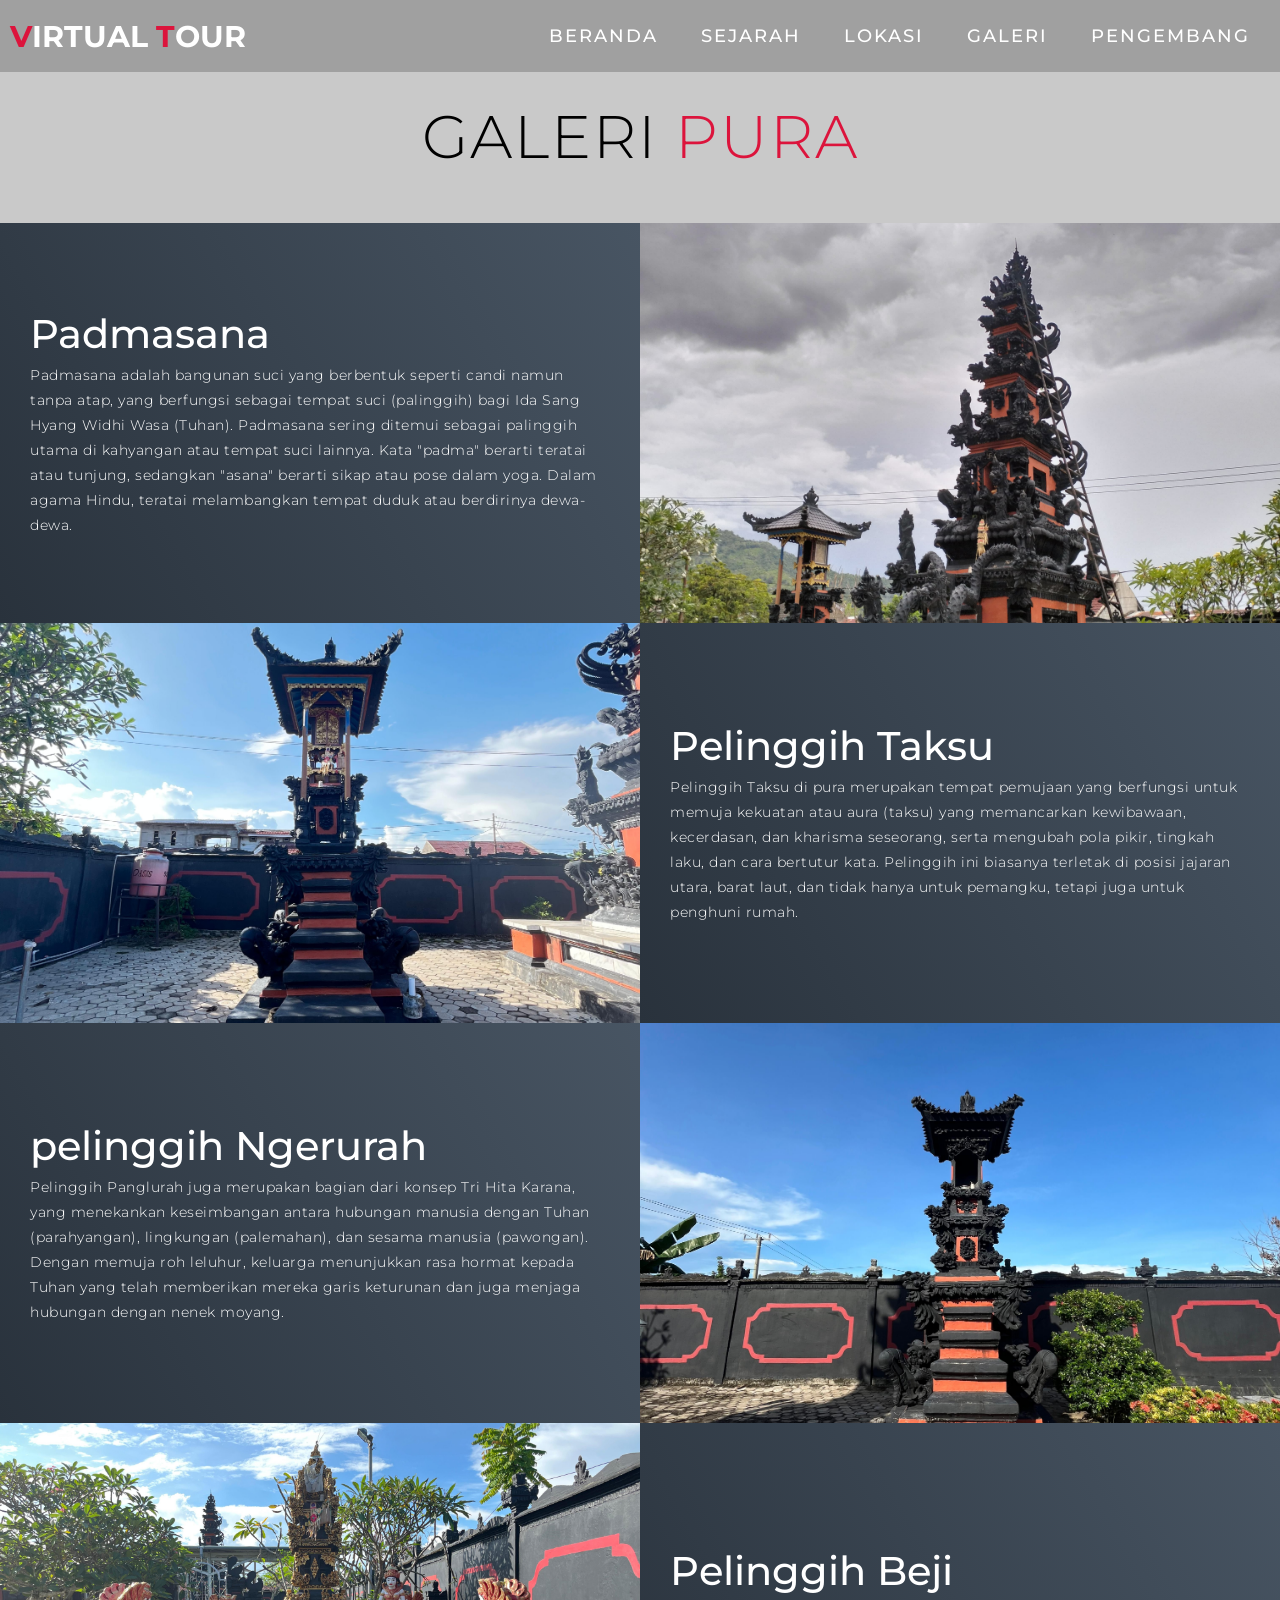
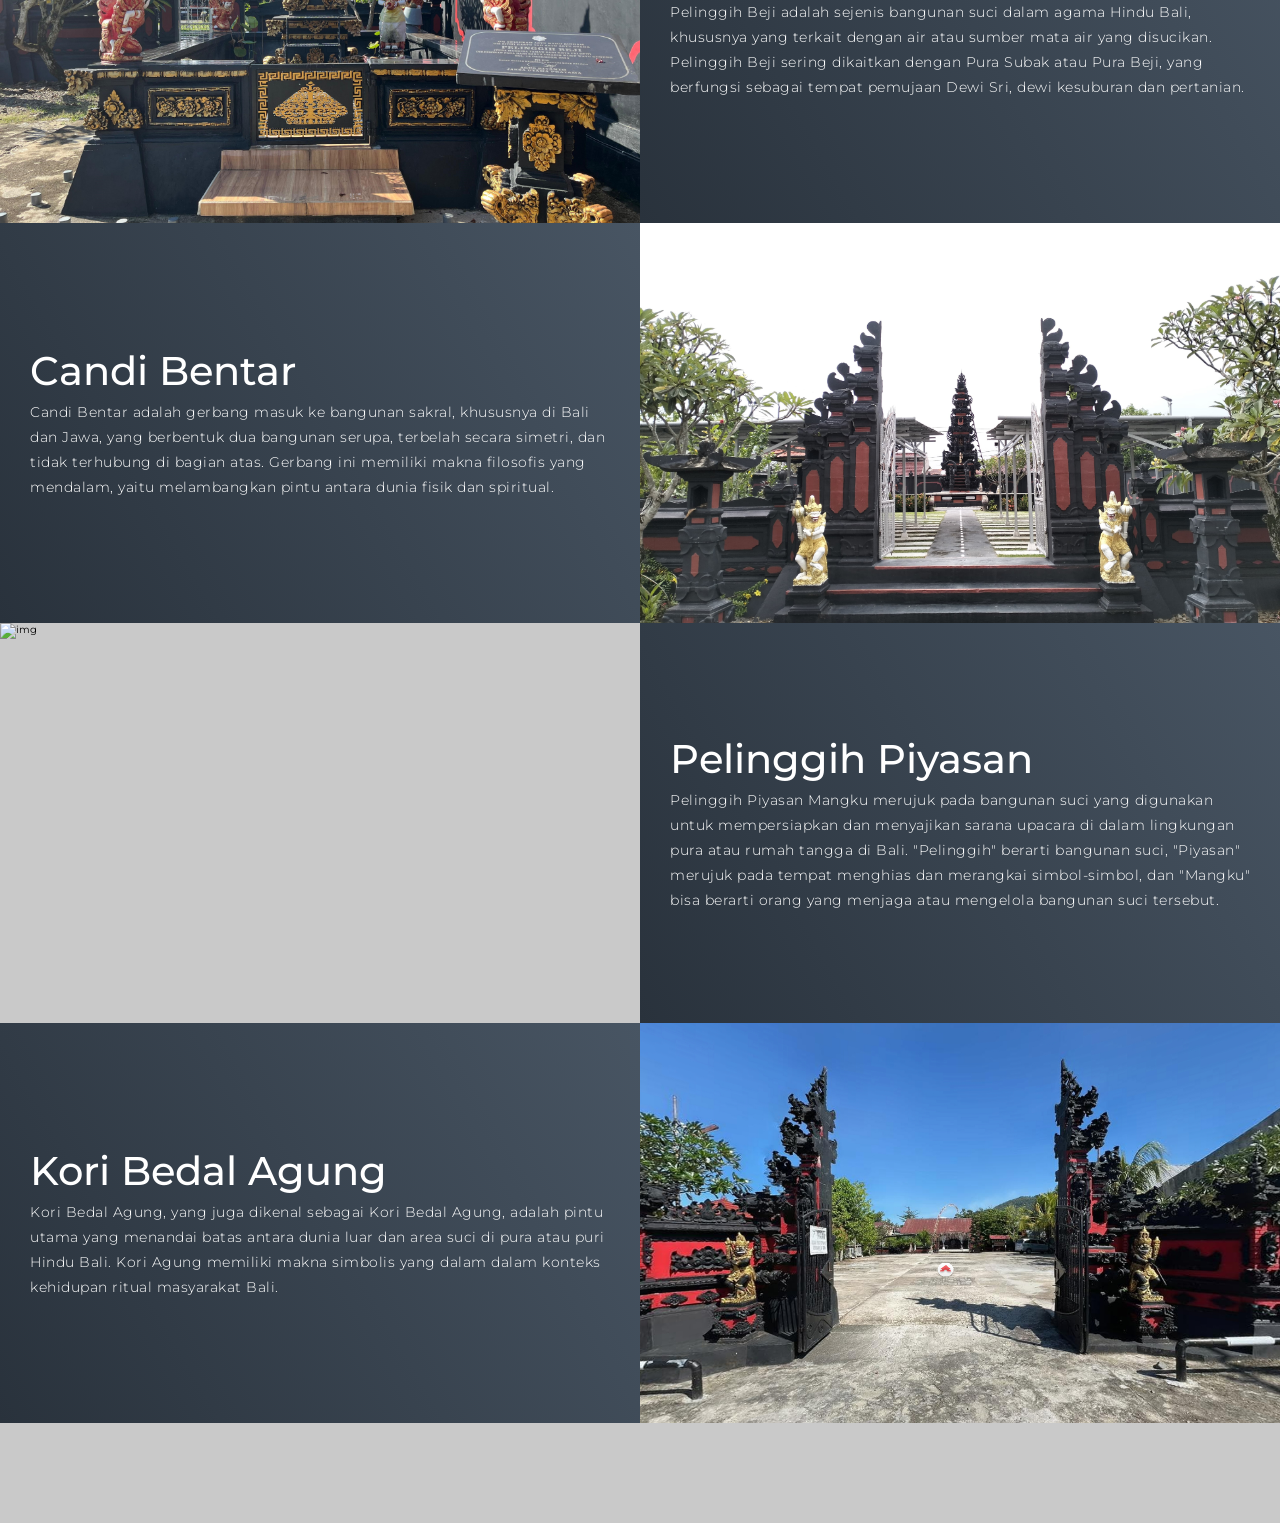
==== galeri.html @ bbd4614f "Add files via upload" ====
<!DOCTYPE html>
<html lang="en">

<head>
  <meta charset="UTF-8">
  <meta name="viewport" content="width=device-width, initial-scale=1.0">
  <link rel="stylesheet" href="style.css">
  <title>Virtual Tour Pura Mandira Taman Sari Palopo</title>
</head>

<body>
  <!-- Header -->
  <section id="header">
    <div class="header container">
      <div class="nav-bar">
        <div class="brand">
          <a href="#hero">
            <h1><span>V</span>irtual <span>T</span>our</h1>
          </a>
        </div>
        <div class="nav-list">
          <div class="hamburger">
            <div class="bar"></div>
          </div>
          <ul>
            <li><a href="index.html" data-after="Beranda">Beranda</a></li>
            <li><a href="sejarah.html" data-after="Sejarah">Sejarah</a></li>
            <li><a href="lokasi.html" data-after="Lokasi">Lokasi</a></li>
            <li><a href="galeri.html" data-after="Galeri">Galeri</a></li>
            <li><a href="pengembang.html" data-after="pengembang">pengembang</a></li>
          </ul>
        </div>
      </div>
    </div>
  </section>
  <!-- End Header -->


   <section id="projects">
    <div class="projects container">
      <div class="projects-header">
        <h1 class="section-title">Galeri <span>Pura</span></h1>
      </div>
      <div class="all-projects">
        <div class="project-item">
          <div class="project-info">
            <h1>Padmasana</h1>
             <p>Padmasana adalah bangunan suci yang berbentuk seperti candi namun tanpa atap, yang berfungsi sebagai tempat suci (palinggih) bagi Ida Sang Hyang Widhi Wasa (Tuhan). Padmasana sering ditemui sebagai palinggih utama di kahyangan atau tempat suci lainnya. Kata "padma" berarti teratai atau tunjung, sedangkan "asana" berarti sikap atau pose dalam yoga. Dalam agama Hindu, teratai melambangkan tempat duduk atau berdirinya dewa-dewa.</p>
          </div>
          <div class="project-img">
            <img src="./img/PADMA.jpeg" alt="img">
          </div>
        </div>
        <div class="project-item">
          <div class="project-info">
            <h1>Pelinggih Taksu</h1>
            <p>Pelinggih Taksu di pura merupakan tempat pemujaan yang berfungsi untuk memuja kekuatan atau aura (taksu) yang memancarkan kewibawaan, kecerdasan, dan kharisma seseorang, serta mengubah pola pikir, tingkah laku, dan cara bertutur kata. Pelinggih ini biasanya terletak di posisi jajaran utara, barat laut, dan tidak hanya untuk pemangku, tetapi juga untuk penghuni rumah. </p>
          </div>
          <div class="project-img">
            <img src="./img/taksuu.jpeg" alt="img">
          </div>
        </div>
        <div class="project-item">
          <div class="project-info">
            <h1>pelinggih Ngerurah</h1>
            <p>Pelinggih Panglurah juga merupakan bagian dari konsep Tri Hita Karana, yang menekankan keseimbangan antara hubungan manusia dengan Tuhan (parahyangan), lingkungan (palemahan), dan sesama manusia (pawongan). Dengan memuja roh leluhur, keluarga menunjukkan rasa hormat kepada Tuhan yang telah memberikan mereka garis keturunan dan juga menjaga hubungan dengan nenek moyang. </p>
          </div>
          <div class="project-img">
            <img src="./img/ngerurah.jpeg" alt="img">
          </div>
        </div>
        <div class="project-item">
          <div class="project-info">
            <h1>Pelinggih Beji</h1>
            <p>Pelinggih Beji adalah sejenis bangunan suci dalam agama Hindu Bali, khususnya yang terkait dengan air atau sumber mata air yang disucikan. Pelinggih Beji sering dikaitkan dengan Pura Subak atau Pura Beji, yang berfungsi sebagai tempat pemujaan Dewi Sri, dewi kesuburan dan pertanian.</p>
          </div>
          <div class="project-img">
            <img src="./img/beji.jpeg" alt="img">
          </div>
        </div>
        <div class="project-item">
          <div class="project-info">
            <h1>Candi Bentar</h1>
            <p>Candi Bentar adalah gerbang masuk ke bangunan sakral, khususnya di Bali dan Jawa, yang berbentuk dua bangunan serupa, terbelah secara simetri, dan tidak terhubung di bagian atas. Gerbang ini memiliki makna filosofis yang mendalam, yaitu melambangkan pintu antara dunia fisik dan spiritual.</p>
          </div>
          <div class="project-img">
            <img src="./img/bg.jpeg" alt="img">
          </div>
        </div>
         <div class="project-item">
          <div class="project-info">
            <h1>Pelinggih Piyasan</h1>
            <p>Pelinggih Piyasan Mangku merujuk pada bangunan suci yang digunakan untuk mempersiapkan dan menyajikan sarana upacara di dalam lingkungan pura atau rumah tangga di Bali. "Pelinggih" berarti bangunan suci, "Piyasan" merujuk pada tempat menghias dan merangkai simbol-simbol, dan "Mangku" bisa berarti orang yang menjaga atau mengelola bangunan suci tersebut.</p>
          </div>
          <div class="project-img">
            <img src="./img/piyasan.jpeg" alt="img">
          </div>
        </div>
                <div class="project-item">
          <div class="project-info">
            <h1>Kori Bedal Agung</h1>
             <p>Kori Bedal Agung, yang juga dikenal sebagai Kori Bedal Agung, adalah pintu utama yang menandai batas antara dunia luar dan area suci di pura atau puri Hindu Bali. Kori Agung memiliki makna simbolis yang dalam dalam konteks kehidupan ritual masyarakat Bali. </p>
          </div>
          <div class="project-img">
            <img src="./img/kori bedal agung.png" alt="img">
          </div>
        </div>

      </div>
    </div>
  </section>
  <script src="./app.js"></script>
</body>

</html>
---- style.css ----
@import 'https://fonts.googleapis.com/css?family=Montserrat:300, 400, 700&display=swap';
* {
	padding: 0;
	margin: 0;
	box-sizing: border-box;
}
html {
	font-size: 10px;
	font-family: 'Montserrat', sans-serif;
	scroll-behavior: smooth;
}
a {
	text-decoration: none;
}
.container {
	min-height: 100vh;
	width: 100%;
	display: flex;
	align-items: center;
	justify-content: center;
}
img {
	height: 100%;
	width: 100%;
	object-fit: cover;
}
p {
	color: black;
	font-size: 1.4rem;
	margin-top: 5px;
	line-height: 2.5rem;
	font-weight: 300;
	letter-spacing: 0.05rem;
}
.section-title {
	font-size: 4rem;
	font-weight: 300;
	color: black;
	margin-bottom: 10px;
	text-transform: uppercase;
	letter-spacing: 0.2rem;
	text-align: center;
}
.section-title span {
	color: crimson;
}
#fullscreen-container {
    width: 100vw;
    height: 100vh;
}
.cta {
	display: inline-block;
	padding: 10px 30px;
	color: white;
	background-color: transparent;
	border: 2px solid crimson;
	font-size: 2rem;
	text-transform: uppercase;
	letter-spacing: 0.1rem;
	margin-top: 30px;
	transition: 0.3s ease;
	transition-property: background-color, color;
}
.cta:hover {
	color: white;
	background-color: crimson;
}
.brand h1 {
	font-size: 3rem;
	text-transform: uppercase;
	color: white;
}
.brand h1 span {
	color: crimson;
}

/* Header section */
#header {
	position: fixed;
	z-index: 1000;
	left: 0;
	top: 0;
	width: 100vw;
	height: auto;
}
#header .header {
	min-height: 8vh;
	background-color: rgba(31, 30, 30, 0.24);
	transition: 0.3s ease background-color;
}
#header .nav-bar {
	display: flex;
	align-items: center;
	justify-content: space-between;
	width: 100%;
	height: 100%;
	max-width: 1300px;
	padding: 0 10px;
}
#header .nav-list ul {
	list-style: none;
	position: absolute;
	background-color: rgb(31, 30, 30);
	width: 100vw;
	height: 100vh;
	left: 100%;
	top: 0;
	display: flex;
	flex-direction: column;
	justify-content: center;
	align-items: center;
	z-index: 1;
	overflow-x: hidden;
	transition: 0.5s ease left;
}
#header .nav-list ul.active {
	left: 0%;
}
#header .nav-list ul a {
	font-size: 2.5rem;
	font-weight: 500;
	letter-spacing: 0.2rem;
	text-decoration: none;
	color: white;
	text-transform: uppercase;
	padding: 20px;
	display: block;
}
#header .nav-list ul a::after {
	content: attr(data-after);
	position: absolute;
	top: 50%;
	left: 50%;
	transform: translate(-50%, -50%) scale(0);
	color: rgba(240, 248, 255, 0.021);
	font-size: 13rem;
	letter-spacing: 50px;
	z-index: -1;
	transition: 0.3s ease letter-spacing;
}
#header .nav-list ul li:hover a::after {
	transform: translate(-50%, -50%) scale(1);
	letter-spacing: initial;
}
#header .nav-list ul li:hover a {
	color: crimson;
}
#header .hamburger {
	height: 60px;
	width: 60px;
	display: inline-block;
	border: 3px solid white;
	border-radius: 50%;
	position: relative;
	display: flex;
	align-items: center;
	justify-content: center;
	z-index: 100;
	cursor: pointer;
	transform: scale(0.8);
	margin-right: 20px;
}
#header .hamburger:after {
	position: absolute;
	content: '';
	height: 100%;
	width: 100%;
	border-radius: 50%;
	border: 3px solid white;
	animation: hamburger_puls 1s ease infinite;
}
#header .hamburger .bar {
	height: 2px;
	width: 30px;
	position: relative;
	background-color: white;
	z-index: -1;
}
#header .hamburger .bar::after,
#header .hamburger .bar::before {
	content: '';
	position: absolute;
	height: 100%;
	width: 100%;
	left: 0;
	background-color: white;
	transition: 0.3s ease;
	transition-property: top, bottom;
}
#header .hamburger .bar::after {
	top: 8px;
}
#header .hamburger .bar::before {
	bottom: 8px;
}
#header .hamburger.active .bar::before {
	bottom: 0;
}
#header .hamburger.active .bar::after {
	top: 0;
}
/* End Header section */

/* Hero Section */
#hero {
	background-image: url(./img/bg.jpeg);
	background-size: cover;
	background-position: top center;
	position: relative;
	z-index: 1;
}
#hero::after {
	content: '';
	position: absolute;
	left: 0;
	top: 0;
	height: 100%;
	width: 100%;
	background-color: black;
	opacity: 0.7;
	z-index: -1;
}
#hero .hero {
	max-width: 1200px;
	margin: 0 auto;
	padding: 0 50px;
	justify-content: flex-start;
}
#hero h1 {
	display: block;
	width: fit-content;
	font-size: 4rem;
	position: relative;
	color: transparent;
	animation: text_reveal 0.5s ease forwards;
	animation-delay: 1s;
}
#hero h1:nth-child(1) {
	animation-delay: 1s;
}
#hero h1:nth-child(2) {
	animation-delay: 2s;
}
#hero h1:nth-child(3) {
	animation: text_reveal_name 0.5s ease forwards;
	animation-delay: 3s;
}
#hero h1 span {
	position: absolute;
	top: 0;
	left: 0;
	height: 100%;
	width: 0;
	background-color: crimson;
	animation: text_reveal_box 1s ease;
	animation-delay: 0.5s;
}
#hero h1:nth-child(1) span {
	animation-delay: 0.5s;
}
#hero h1:nth-child(2) span {
	animation-delay: 1.5s;
}
#hero h1:nth-child(3) span {
	animation-delay: 2.5s;
}

/* End Hero Section */

/* Services Section */
#services .services {
	flex-direction: column;
	text-align: center;
	max-width: 1500px;
	margin: 0 auto;
	padding: 100px 0;
}
#services .service-top {
	max-width: 500px;
	margin: 0 auto;
 text-align: center;
	justify-content: center;

}
#services .service-bottom {
	display: flex;
	align-items: center;
	justify-content: center;
	flex-wrap: wrap;
	margin-top: 50px;
}
#services .service-item {
	flex-basis: 80%;
	display: flex;
	align-items: flex-start;
	justify-content: center;
	flex-direction: column;
	padding: 30px;
	border-radius: 10px;
	background-image: url(./img/PADMA.jpeg);
	background-size: cover;
	margin: 10px 5%;
	position: relative;
	z-index: 1;
	overflow: hidden;
}
#services .service-item::after {
	content: '';
	position: absolute;
	left: 0;
	top: 0;
	height: 100%;
	width: 100%;
	background-image: linear-gradient(60deg, #29323c 0%, #485563 100%);
	opacity: 0.9;
	z-index: -1;
}
#services .service-bottom .icon {
	height: 80px;
	width: 80px;
	margin-bottom: 20px;
}
#services .service-item h2 {
	font-size: 2rem;
	color: white;
	margin-bottom: 10px;
	text-transform: uppercase;
}
#services .service-item p {
	color: white;
	text-align: left;
}
/* End Services Section */

/* Projects section */
#projects .projects {
	flex-direction: column;
	max-width: 100%;
	margin: 0 auto;
	padding: 100px 0;
	background-color: rgba(31, 30, 30, 0.24);
}
#projects .projects-header h1 {
	margin-bottom: 50px;
}
#projects .all-projects {
	display: flex;
	align-items: center;
	justify-content: center;
	flex-direction: column;
	color: black;
}
#projects .project-item {
	display: flex;
	align-items: center;
	justify-content: center;
	flex-direction: column;
	width: 80%;
	margin: 20px auto;
	overflow: hidden;
	border-radius: 10px;
	color: black;
}
#projects .project-info {
	padding: 30px;
	flex-basis: 50%;
	height: 100%;
	display: flex;
	align-items: flex-start;
	justify-content: center;
	flex-direction: column;
	background-image: linear-gradient(60deg, #29323c 0%, #485563 100%);
	color: white;
}
#projects .project-info h1 {
	font-size: 4rem;
	font-weight: 500;
}
#projects .project-info h2 {
	font-size: 1.8rem;
	font-weight: 500;
	margin-top: 10px;
}
#projects .project-info p {
	color: white;
}
#projects .project-img {
	flex-basis: 50%;
	height: 300px;
	overflow: hidden;
	position: relative;
}
#projects .project-img:after {
	content: '';
	position: absolute;
	left: 0;
	top: 0;
	height: 100%;
	width: 100%;
	background-image: red(60deg, #29323c 0%, #485563 100%);
	opacity: 0.7;
}
#projects .project-img img {
	transition: 0.3s ease transform;
}
#projects .project-item:hover .project-img img {
	transform: scale(1.1);
}
/* End Projects section */

/* About Section */
#about .about {
	flex-direction: column-reverse;
	text-align: center;
	max-width: 1200px;
	margin: 0 auto;
	padding: 100px 20px;
}
#about .col-left {
	width: 250px;
	height: 360px;

}
#about .col-right {
	width: 100%;
}
#about .col-right h2 {
	font-size: 1.8rem;
	font-weight: 500;
	letter-spacing: 0.2rem;
	margin-bottom: 10px;
}
#about .col-right p {
	margin-bottom: 20px;
}
#about .col-right .cta {
	color: black;
	margin-bottom: 50px;
	padding: 10px 20px;
	font-size: 2rem;
}
#about .col-left .about-img {
	height: 100%;
	width: 100%;
	position: relative;
	border: 10px solid white;
}
#about .col-left .about-img::after {
	content: '';
	position: absolute;
	left: -33px;
	top: 19px;
	height: 98%;
	width: 98%;
	border: 7px solid crimson;
	z-index: -1;
}
/* End About Section */

/* contact Section */
#contact .contact {
	flex-direction: column;
	max-width: 1200px;
	margin: 0 auto;
	width: 90%;
}
#contact .contact-items {
	/* max-width: 400px; */
	width: 100%;
}
#contact .contact-item {
	width: 80%;
	padding: 20px;
	text-align: center;
	border-radius: 10px;
	padding: 30px;
	margin: 30px;
	display: flex;
	justify-content: center;
	align-items: center;
	flex-direction: column;
	box-shadow: 0px 0px 18px 0 #0000002c;
	transition: 0.3s ease box-shadow;
}
#contact .contact-item:hover {
	box-shadow: 0px 0px 5px 0 #0000002c;
}
#contact .icon {
	width: 70px;
	margin: 0 auto;
	margin-bottom: 10px;
}
#contact .contact-info h1 {
	font-size: 2.5rem;
	font-weight: 500;
	margin-bottom: 5px;
}
#contact .contact-info h2 {
	font-size: 1.3rem;
	line-height: 2rem;
	font-weight: 500;
}
/*End contact Section */

/* Footer */
#footer {
	background-image: linear-gradient(60deg, #29323c 0%, #485563 100%);
}
#footer .footer {
	min-height: 200px;
	flex-direction: column;
	padding-top: 50px;
	padding-bottom: 0px;
}
#footer h2 {
	color: white;
	font-weight: 500;
	font-size: 1.8rem;
	letter-spacing: 0.1rem;
	margin-top: 10px;
	margin-bottom: 10px;
}
#footer .social-icon {
	display: flex;
	margin-bottom: 30px;
}
#footer .social-item {
	height: 50px;
	width: 50px;
	margin: 0 5px;
}
#footer .social-item img {
	filter: grayscale(1);
	transition: 0.3s ease filter;
}
#footer .social-item:hover img {
	filter: grayscale(0);
}
#footer p {
	color: white;
	font-size: 1.3rem;
}
/* End Footer */

/* Keyframes */
@keyframes hamburger_puls {
	0% {
		opacity: 1;
		transform: scale(1);
	}
	100% {
		opacity: 0;
		transform: scale(1.4);
	}
}
@keyframes text_reveal_box {
	50% {
		width: 100%;
		left: 0;
	}
	100% {
		width: 0;
		left: 100%;
	}
}
@keyframes text_reveal {
	100% {
		color: white;
	}
}
@keyframes text_reveal_name {
	100% {
		color: crimson;
		font-weight: 500;
	}
}
/* End Keyframes */

/* Media Query For Tablet */
@media only screen and (min-width: 768px) {
	.cta {
		font-size: 2.5rem;
		padding: 20px 60px;
	}
	h1.section-title {
		font-size: 6rem;
	}

	/* Hero */
	#hero h1 {
		font-size: 7rem;
	}
	/* End Hero */

	/* Services Section */
	#services .service-bottom .service-item {
		flex-basis: 45%;
		margin: 2.5%;
	}
	/* End Services Section */

	/* Project */
	#projects .project-item {
		flex-direction: row;
	}
	#projects .project-item:nth-child(even) {
		flex-direction: row-reverse;
	}
	#projects .project-item {
		height: 400px;
		margin: 0;
		width: 100%;
		border-radius: 0;
	}
	#projects .all-projects .project-info {
		height: 100%;
	}
	#projects .all-projects .project-img {
		height: 100%;
	}
	/* End Project */

	/* About */
	#about .about {
		flex-direction: row;
	}
	#about .col-left {
		width: 600px;
		height: 400px;
		padding-left: 60px;
		}
	#about .about .col-left .about-img::after {
		left: -45px;
		top: 34px;
		height: 98%;
		width: 98%;
		border: 10px solid crimson;

	}
	#about .col-right {
		text-align: left;
		padding: 30px;
	}
	#about .col-right h1 {
		text-align: left;
	}
	/* End About */

	/* contact  */
	#contact .contact {
		flex-direction: column;
		padding: 100px 0;
		align-items: center;
		justify-content: center;
		min-width: 20vh;
	}
	#contact .contact-items {
		width: 100%;
		display: flex;
		flex-direction: row;
		justify-content: space-evenly;
		margin: 0;
	}
	#contact .contact-item {
		width: 30%;
		margin: 0;
		flex-direction: row;
	}
	#contact .contact-item .icon {
		height: 100px;
		width: 100px;
	}
	#contact .contact-item .icon img {
		object-fit: contain;
	}
	#contact .contact-item .contact-info {
		width: 100%;
		text-align: left;
		padding-left: 20px;
	}
	/* End contact  */
}
/* End Media Query For Tablet */

/* Media Query For Desktop */
@media only screen and (min-width: 1200px) {
	/* header */
	#header .hamburger {
		display: none;
	}
	#header .nav-list ul {
		position: initial;
		display: block;
		height: auto;
		width: fit-content;
		background-color: transparent;
	}
	#header .nav-list ul li {
		display: inline-block;
	}
	#header .nav-list ul li a {
		font-size: 1.8rem;
	}
	#header .nav-list ul a:after {
		display: none;
	}
	/* End header */

	#services .service-bottom .service-item {
		flex-basis: 22%;
		margin: 1.5%;
	}
}
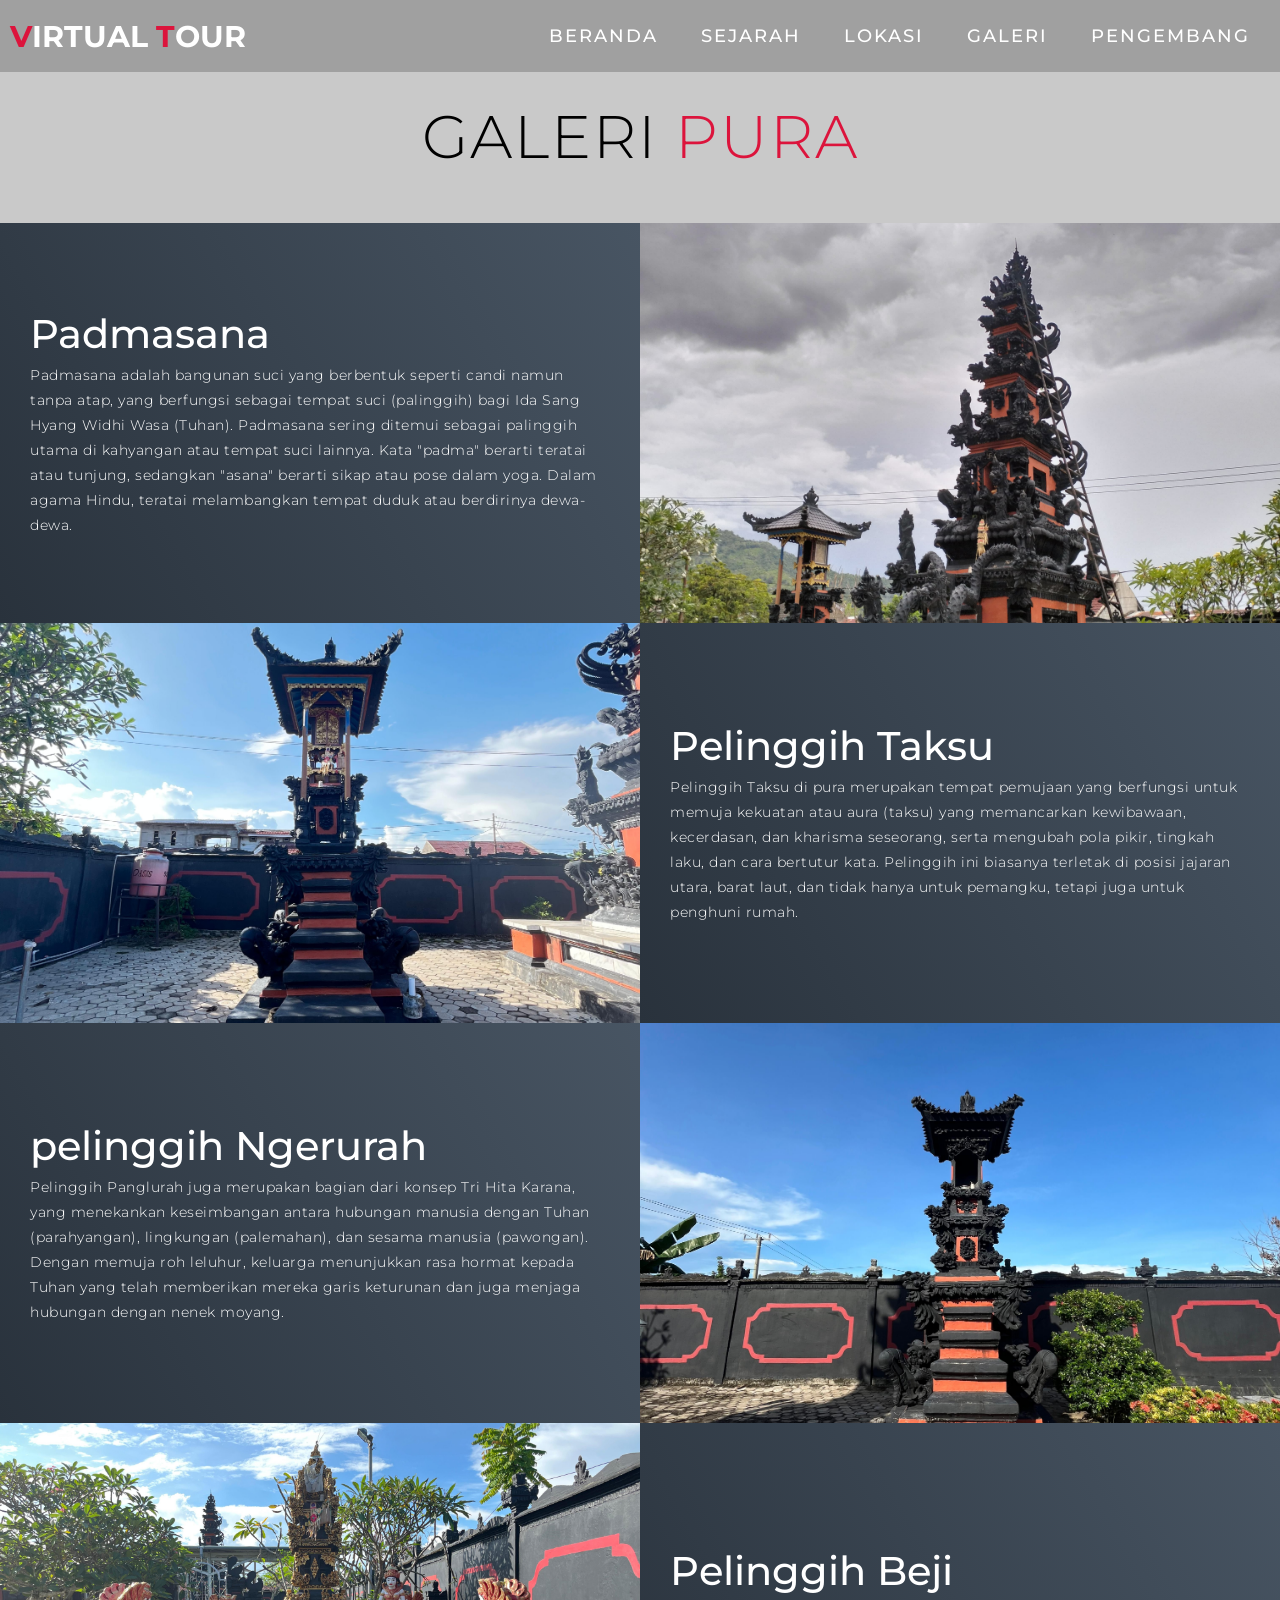
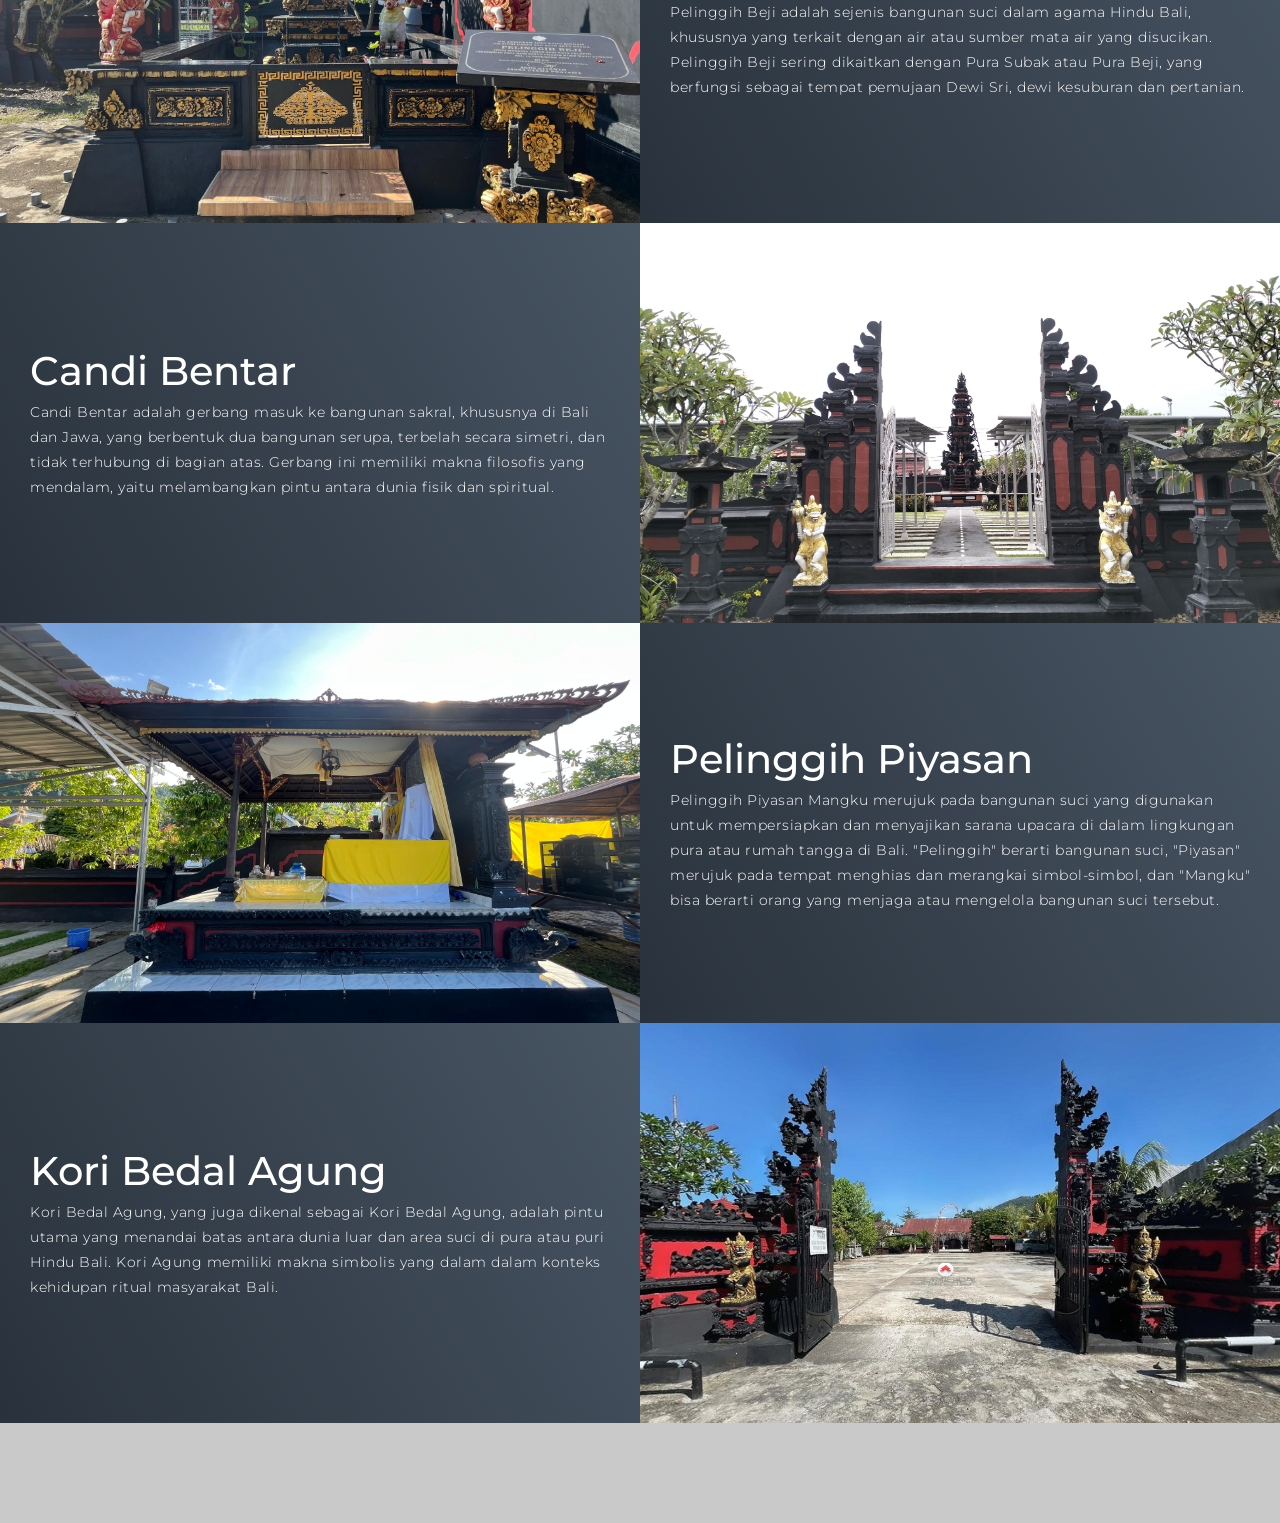
==== commit 1d7a0be6: "Update galeri.html" ====
--- a/galeri.html
+++ b/galeri.html
@@ -93,7 +93,7 @@
             <p>Pelinggih Piyasan Mangku merujuk pada bangunan suci yang digunakan untuk mempersiapkan dan menyajikan sarana upacara di dalam lingkungan pura atau rumah tangga di Bali. "Pelinggih" berarti bangunan suci, "Piyasan" merujuk pada tempat menghias dan merangkai simbol-simbol, dan "Mangku" bisa berarti orang yang menjaga atau mengelola bangunan suci tersebut.</p>
           </div>
           <div class="project-img">
-            <img src="./img/piyasan.jpeg" alt="img">
+            <img src="./img/Piyasan.jpeg" alt="img">
           </div>
         </div>
                 <div class="project-item">
@@ -112,4 +112,4 @@
   <script src="./app.js"></script>
 </body>
 
-</html>+</html>
